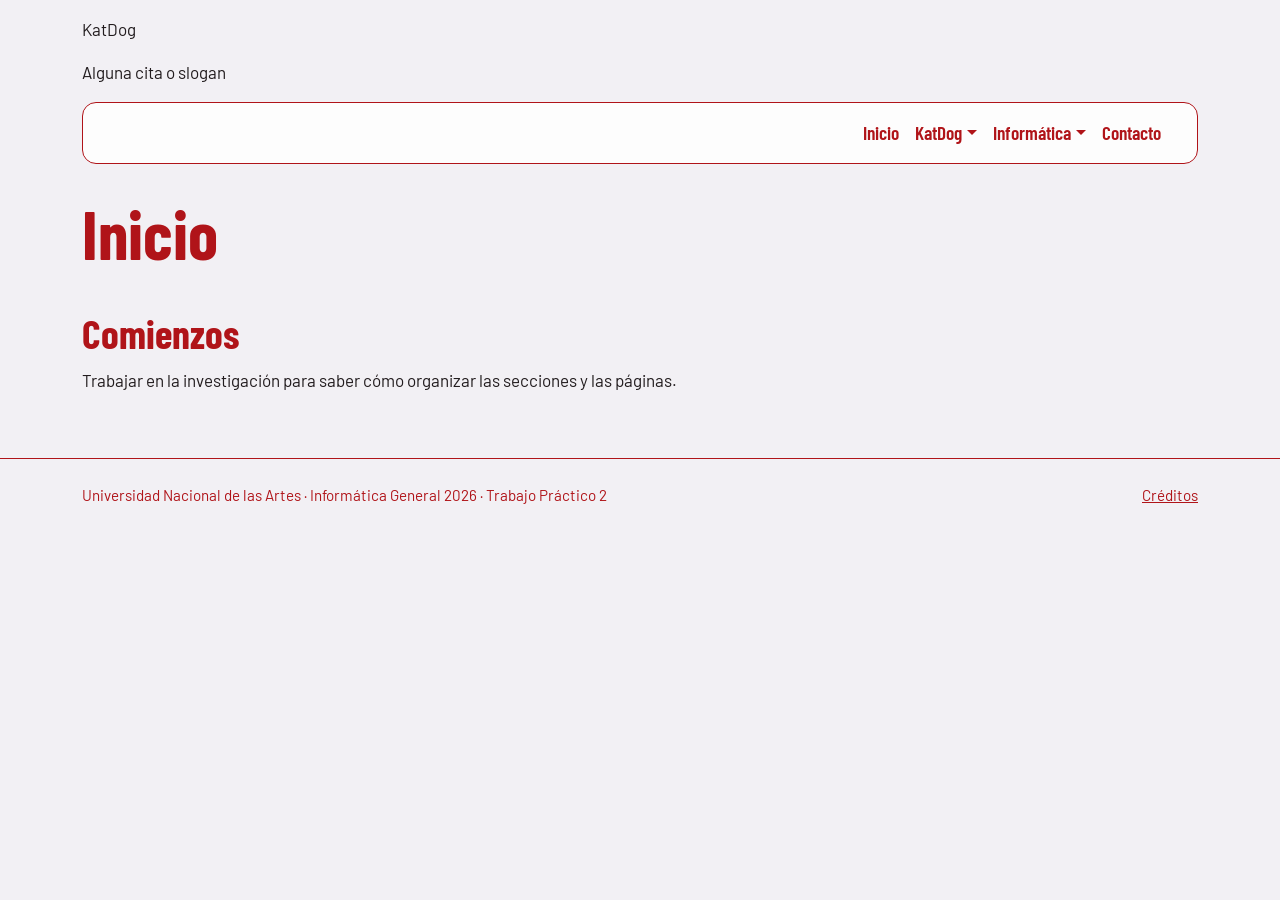
==== contacto.html @ b3a6157f "Estructura Se construyo la estructura completa del sitio, se genero una primera versión de las css a" ====
<!DOCTYPE html>
<html lang="es">
<head>
  <meta charset="UTF-8">
  <meta name="viewport" content="width=device-width, initial-scale=1.0">
  <title>Inicio | KatDog</title>

  <!-- Tipografía -->
  <link rel="preconnect" href="https://fonts.googleapis.com">
  <link rel="preconnect" href="https://fonts.gstatic.com" crossorigin>
  <link href="https://fonts.googleapis.com/css2?family=Barlow:wght@400;500&family=Barlow+Condensed:wght@600;700&display=swap" rel="stylesheet">

  <!-- Framework y CSS propio (siempre en este orden) -->
  <link href="https://cdn.jsdelivr.net/npm/bootstrap@5.3.3/dist/css/bootstrap.min.css" rel="stylesheet">
  <link rel="stylesheet" href="css/style.css">
</head>

<body>

  <header class="container">
    <p class="titulo-sitio">KatDog</p>
    <p class="lema">Alguna cita o slogan</p>

    <nav class="navbar navbar-expand-lg" aria-label="Principal">
      <div class="container-fluid">

        <a class="navbar-brand d-lg-none" href="index.html">KatDog</a>
        <button class="navbar-toggler" type="button"
                data-bs-toggle="collapse" data-bs-target="#menu"
                aria-controls="menu" aria-expanded="false" aria-label="Abrir menú">
          <span class="navbar-toggler-icon"></span>
        </button>

        <div class="collapse navbar-collapse" id="menu">
          <ul class="navbar-nav ms-auto">

            <li class="nav-item">
              <a class="nav-link" href="index.html">Inicio</a>
            </li>

            <!-- Menú KatDog -->
            <li class="nav-item dropdown">
              <a class="nav-link dropdown-toggle" href="#" id="menuKatdog" role="button"
                 data-bs-toggle="dropdown" aria-expanded="false">KatDog</a>
              <ul class="dropdown-menu" aria-labelledby="menuKatdog">
                <li><a class="dropdown-item" href="katdog.html">Quién es KatDog</a></li>
                <li><a class="dropdown-item" href="trayectoria.html">Trayectoria</a></li>
                <li><a class="dropdown-item" href="albumes.html">Álbumes</a></li>
                <li><a class="dropdown-item" href="en-vivo.html">En vivo</a></li>
                <li><a class="dropdown-item" href="galeria.html">Galería</a></li>
                <li><a class="dropdown-item" href="nosotros.html">Nosotros</a></li>
              </ul>
            </li>

            <!-- Menú Informática -->
            <li class="nav-item dropdown">
              <a class="nav-link dropdown-toggle" href="#" id="menuInformatica" role="button"
                 data-bs-toggle="dropdown" aria-expanded="false">Informática</a>
              <ul class="dropdown-menu" aria-labelledby="menuInformatica">
                <li><a class="dropdown-item" href="creditos.html#equipo">Nuestro equipo</a></li>
                <li><a class="dropdown-item" href="creditos.html#materia">La materia</a></li>
              </ul>
            </li>

            <li class="nav-item">
              <a class="nav-link" href="contacto.html">Contacto</a>
            </li>

          </ul>
        </div>
      </div>
    </nav>
  </header>

  <main class="container">
    <h1>Inicio</h1>
    <section>
      <h2>Comienzos</h2>
      <p>Trabajar en la investigación para saber cómo organizar las secciones y las páginas.</p>
    </section>
  </main>

  <footer>
    <div class="container contenedor-footer">
      <span>Universidad Nacional de las Artes · Informática General 2026 · Trabajo Práctico 2</span>
      <a href="creditos.html">Créditos</a>
    </div>
  </footer>

  <script src="https://cdn.jsdelivr.net/npm/bootstrap@5.3.3/dist/js/bootstrap.bundle.min.js"></script>
  <script src="js/main.js"></script>
</body>
</html>
---- css/style.css ----
/* ---------- 1. Variables ---------- */
:root {
  --rojo: #b01419;          /* acento principal (texto, bordes, botones) */
  --rojo-oscuro: #7a0d12;   /* hover y enlaces activos */
  --rojo-velo: #f7e3e4;     /* fondos suaves, hover de menús */
  --tinta: #221c1e;         /* texto de lectura */
  --humo: #5b545a;          /* texto secundario */
  --fondo: #f2f0f4;         /* fondo general */
  --papel: #ffffff;         /* tarjetas y menús desplegables */

  --fuente-titulo: "Barlow Condensed", "Arial Narrow", sans-serif;
  --fuente-texto: "Barlow", system-ui, sans-serif;

  --radio: 14px;            /* el mismo radio del menú del boceto */
}

/* ---------- 2. Base ---------- */
body {
  font-family: var(--fuente-texto);
  font-size: 1.0625rem;
  line-height: 1.6;
  color: var(--tinta);
  background-color: var(--fondo);
}

h1, h2, h3, h4 {
  font-family: var(--fuente-titulo);
  font-weight: 700;
  line-height: 1.1;
  color: var(--rojo);
}

h1 { font-size: clamp(2.5rem, 6vw, 4.25rem); margin-bottom: 1.25rem; }
h2 { font-size: clamp(1.75rem, 3.5vw, 2.5rem); margin-top: 2.5rem; margin-bottom: 0.75rem; }
h3 { font-size: 1.5rem; }

p, li { max-width: 70ch; }

a { color: var(--rojo); }
a:hover { color: var(--rojo-oscuro); }

/* Foco visible para quien navega con teclado */
a:focus-visible,
button:focus-visible,
.form-control:focus-visible,
.form-select:focus-visible {
  outline: 3px solid var(--rojo);
  outline-offset: 2px;
}

main { padding-block: 2rem 3rem; }

/* ---------- 3. Menú (header) ---------- */
header { padding: 1rem 0 0; }

.navbar {
  background-color: rgba(255, 255, 255, 0.85);
  border: 1.5px solid var(--rojo);
  border-radius: var(--radio);
  padding: 0.5rem 1rem;
}

.navbar-brand {
  font-family: var(--fuente-titulo);
  font-weight: 700;
  font-size: 1.6rem;
  color: var(--rojo);
}
.navbar-brand:hover { color: var(--rojo-oscuro); }

.navbar .nav-link {
  font-family: var(--fuente-titulo);
  font-weight: 600;
  font-size: 1.2rem;
  color: var(--rojo);
  padding: 0.4rem 0.9rem;
}
.navbar .nav-link:hover,
.navbar .nav-link.active,
.navbar .nav-link.show {
  color: var(--rojo-oscuro);
  text-decoration: underline;
  text-underline-offset: 5px;
}

/* Botón hamburguesa en rojo */
.navbar-toggler { border-color: var(--rojo); }
.navbar-toggler:focus { box-shadow: 0 0 0 3px rgba(176, 20, 25, 0.35); }
.navbar-toggler-icon {
  background-image: url("data:image/svg+xml,%3csvg xmlns='http://www.w3.org/2000/svg' viewBox='0 0 30 30'%3e%3cpath stroke='%23b01419' stroke-linecap='round' stroke-miterlimit='10' stroke-width='2' d='M4 7h22M4 15h22M4 23h22'/%3e%3c/svg%3e");
}

/* ---------- 4. Desplegables (KatDog e Informática) ---------- */
.dropdown-menu {
  background-color: var(--papel);
  border: 1.5px solid var(--rojo);
  border-radius: var(--radio);
  padding: 0.4rem;
  margin-top: 0.5rem;
}

.dropdown-item {
  font-family: var(--fuente-titulo);
  font-weight: 600;
  font-size: 1.15rem;
  color: var(--rojo);
  border-radius: 8px;
  padding: 0.45rem 0.9rem;
}
.dropdown-item:hover,
.dropdown-item:focus {
  background-color: var(--rojo-velo);
  color: var(--rojo-oscuro);
}
.dropdown-item.active,
.dropdown-item:active {
  background-color: var(--rojo);
  color: #fff;
}

/* En escritorio el menú se abre al pasar el mouse; en celular, al tocar */
@media (min-width: 992px) {
  .navbar .dropdown:hover > .dropdown-menu { display: block; }
}

/* En celular el desplegable no flota: se integra dentro del menú */
@media (max-width: 991.98px) {
  .navbar .dropdown-menu {
    border: 0;
    background: transparent;
    padding-left: 1rem;
  }
}

/* ---------- 5. Portada (hero) ---------- */
/* Foto del boceto, aclarada para que el texto rojo se lea bien.
   Guardala como img/hero/hero.jpg */
.hero {
  min-height: 70vh;
  display: flex;
  align-items: center;
  background-image:
    linear-gradient(rgba(242, 240, 244, 0.80), rgba(242, 240, 244, 0.92)),
    url("../img/hero/hero.jpg");
  background-size: cover;
  background-position: center;
  border-radius: var(--radio);
  margin-top: 1rem;
  padding: 2rem;
}

.hero p { font-size: 1.25rem; color: var(--tinta); }

/* ---------- 6. Botones ---------- */
.btn-katdog {
  background-color: var(--rojo);
  border: 2px solid var(--rojo);
  color: #fff;
  font-family: var(--fuente-titulo);
  font-weight: 600;
  font-size: 1.25rem;
  border-radius: var(--radio);
  padding: 0.4rem 1.4rem;
}
.btn-katdog:hover,
.btn-katdog:focus {
  background-color: var(--rojo-oscuro);
  border-color: var(--rojo-oscuro);
  color: #fff;
}

.btn-katdog-outline {
  background-color: transparent;
  border: 2px solid var(--rojo);
  color: var(--rojo);
  font-family: var(--fuente-titulo);
  font-weight: 600;
  font-size: 1.25rem;
  border-radius: var(--radio);
  padding: 0.4rem 1.4rem;
}
.btn-katdog-outline:hover,
.btn-katdog-outline.active {
  background-color: var(--rojo);
  color: #fff;
}

/* ---------- 7. Tarjetas (álbumes, eventos) ---------- */
.tarjeta {
  background-color: var(--papel);
  border: 1.5px solid var(--rojo);
  border-radius: var(--radio);
  overflow: hidden;
  height: 100%;
}
.tarjeta img { width: 100%; height: auto; display: block; }
.tarjeta-cuerpo { padding: 1rem 1.25rem 1.25rem; }
.tarjeta-cuerpo h3 { margin-bottom: 0.25rem; }
.tarjeta-meta { color: var(--humo); font-size: 0.95rem; }

/* ---------- 8. Galería ---------- */
.galeria-item img {
  width: 100%;
  aspect-ratio: 4 / 3;
  object-fit: cover;
  border-radius: var(--radio);
  border: 1.5px solid var(--rojo);
  cursor: zoom-in;
}

/* ---------- 9. Formulario de contacto ---------- */
.form-label {
  font-family: var(--fuente-titulo);
  font-weight: 600;
  font-size: 1.2rem;
  color: var(--rojo);
}

.form-control,
.form-select {
  border: 1.5px solid var(--humo);
  border-radius: 10px;
  background-color: var(--papel);
}
.form-control:focus,
.form-select:focus {
  border-color: var(--rojo);
  box-shadow: 0 0 0 3px rgba(176, 20, 25, 0.25);
}

/* Mensaje de error (lo muestra formulario.js) */
.mensaje-error {
  color: var(--rojo-oscuro);
  font-weight: 500;
  font-size: 0.95rem;
  margin-top: 0.25rem;
}

/* ---------- 10. Footer ---------- */
footer {
  border-top: 1.5px solid var(--rojo);
  padding: 1.5rem 0;
  font-size: 0.95rem;
  color: var(--rojo);
}
footer .contenedor-footer {
  display: flex;
  flex-wrap: wrap;
  justify-content: space-between;
  gap: 0.5rem;
}

/* ---------- 11. Respeta a quien reduce el movimiento ---------- */
@media (prefers-reduced-motion: reduce) {
  * { scroll-behavior: auto !important; transition: none !important; animation: none !important; }
}
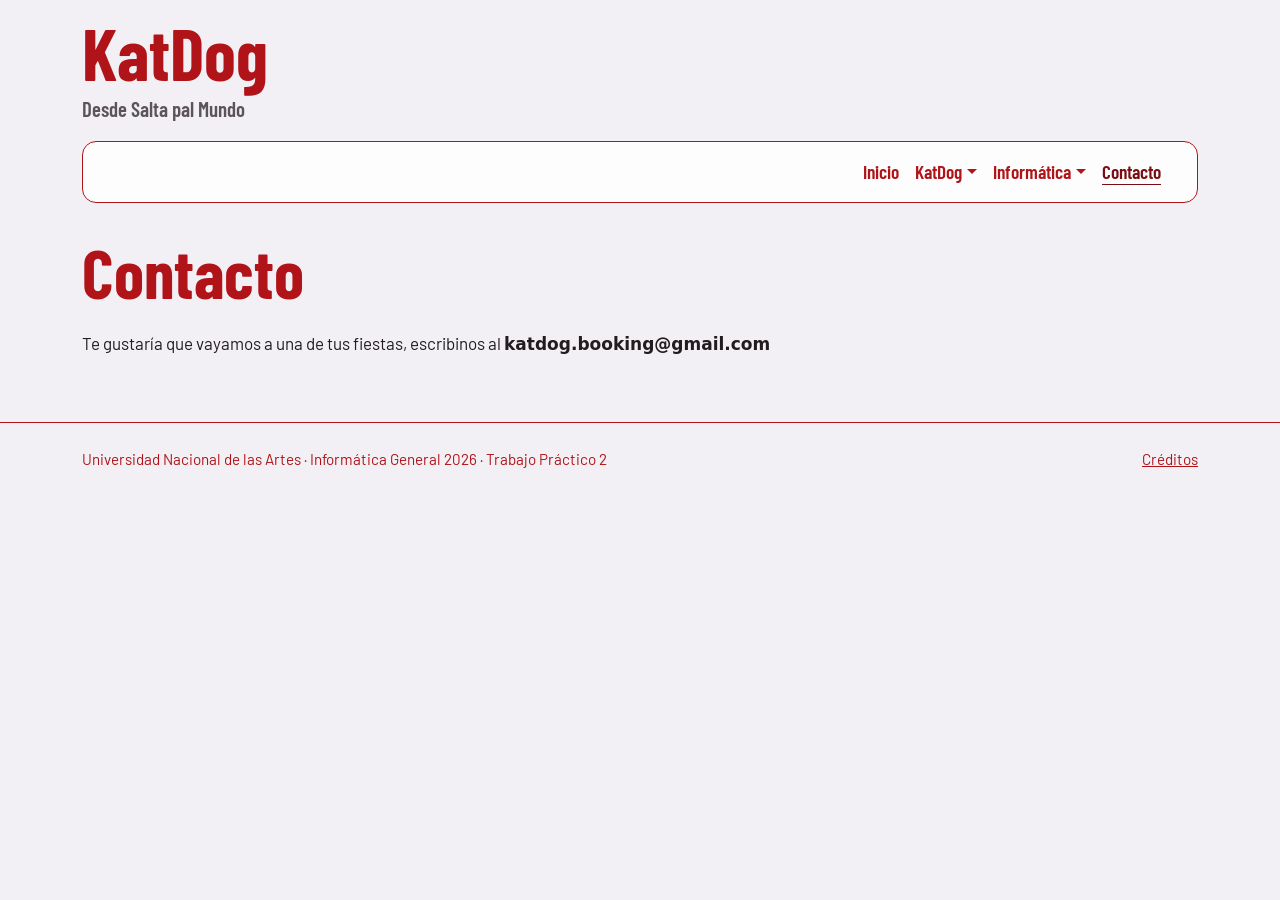
==== commit 8717a102: "cambios generales Modificación en la imagen para que aparezca sin fondo e intento de slogan" ====
--- a/contacto.html
+++ b/contacto.html
@@ -3,7 +3,7 @@
 <head>
   <meta charset="UTF-8">
   <meta name="viewport" content="width=device-width, initial-scale=1.0">
-  <title>Inicio | KatDog</title>
+  <title>Contacto</title>
 
   <!-- Tipografía -->
   <link rel="preconnect" href="https://fonts.googleapis.com">
@@ -19,7 +19,7 @@
 
   <header class="container">
     <p class="titulo-sitio">KatDog</p>
-    <p class="lema">Alguna cita o slogan</p>
+    <p class="lema">Desde Salta pal Mundo</p>
 
     <nav class="navbar navbar-expand-lg" aria-label="Principal">
       <div class="container-fluid">
@@ -73,10 +73,9 @@
   </header>
 
   <main class="container">
-    <h1>Inicio</h1>
     <section>
-      <h2>Comienzos</h2>
-      <p>Trabajar en la investigación para saber cómo organizar las secciones y las páginas.</p>
+      <h1>Contacto</h1>
+      <p>Te gustaría que vayamos a una de tus fiestas, escribinos al <strong>katdog.booking@gmail.com</strong></p>
     </section>
   </main>
 
--- a/css/style.css
+++ b/css/style.css
@@ -254,3 +254,126 @@
 @media (prefers-reduced-motion: reduce) {
   * { scroll-behavior: auto !important; transition: none !important; animation: none !important; }
 }
+
+/* ---------- Cabecera: nombre del sitio y lema ---------- */
+.titulo-sitio {
+  font-family: var(--fuente-titulo);
+  font-weight: 700;
+  font-size: clamp(2.5rem, 7vw, 4.5rem);
+  line-height: 1;
+  color: var(--rojo);
+  margin: 0;
+}
+.lema {
+  font-family: var(--fuente-titulo);
+  font-weight: 600;
+  font-size: 1.3rem;
+  color: var(--humo);
+  margin: 0.25rem 0 1rem;
+}
+
+/* =========================================================
+   PÁGINA DE INICIO: video de fondo + logo central
+   ========================================================= */
+.pagina-inicio { background-color: #000; }
+
+.hero-inicio {
+  position: relative;
+  isolation: isolate;          /* mantiene el video y la capa dentro del bloque */
+  min-height: 100vh;
+  min-height: 100svh;          /* en celular, descuenta la barra del navegador */
+  display: flex;
+  flex-direction: column;
+  color: #fff;
+  overflow: hidden;
+}
+
+.hero-video {
+  position: absolute;
+  inset: 0;
+  width: 100%;
+  height: 100%;
+  object-fit: cover;           /* llena la pantalla sin deformar */
+  z-index: -2;
+}
+
+/* Capa oscura: asegura que el menú y los textos se lean */
+.hero-capa {
+  position: absolute;
+  inset: 0;
+  background:
+    linear-gradient(to bottom, rgba(0,0,0,.65), rgba(0,0,0,.25) 40%, rgba(0,0,0,.65));
+  z-index: -1;
+}
+
+/* Menú en blanco sobre el video */
+.pagina-inicio .navbar {
+  background-color: rgba(0, 0, 0, 0.4);
+  border-color: rgba(255, 255, 255, 0.7);
+}
+.pagina-inicio .navbar-brand,
+.pagina-inicio .navbar .nav-link { color: #fff; }
+.pagina-inicio .navbar .nav-link:hover,
+.pagina-inicio .navbar .nav-link.active,
+.pagina-inicio .navbar .nav-link.show { color: #fff; }
+
+.pagina-inicio .navbar-toggler { border-color: #fff; }
+.pagina-inicio .navbar-toggler-icon {
+  background-image: url("data:image/svg+xml,%3csvg xmlns='http://www.w3.org/2000/svg' viewBox='0 0 30 30'%3e%3cpath stroke='%23ffffff' stroke-linecap='round' stroke-miterlimit='10' stroke-width='2' d='M4 7h22M4 15h22M4 23h22'/%3e%3c/svg%3e");
+}
+
+.pagina-inicio .dropdown-menu {
+  background-color: rgba(20, 0, 0, 0.92);
+  border-color: rgba(255, 255, 255, 0.7);
+}
+.pagina-inicio .dropdown-item { color: #fff; }
+.pagina-inicio .dropdown-item:hover,
+.pagina-inicio .dropdown-item:focus { background-color: var(--rojo); color: #fff; }
+
+.pagina-inicio a:focus-visible,
+.pagina-inicio button:focus-visible { outline-color: #fff; }
+
+/* Logo centrado */
+.hero-centro {
+  flex: 1;                     /* ocupa el espacio entre el menú y el pie */
+  display: flex;
+  flex-direction: column;
+  align-items: center;
+  justify-content: center;
+  text-align: center;
+  padding: 2rem 1rem;
+}
+
+.logo-central { margin: 0; }
+.logo-central img {
+  width: clamp(240px, 45vw, 520px);
+  height: auto;
+  filter: drop-shadow(0 6px 20px rgba(0, 0, 0, 0.6));
+}
+
+.pagina-inicio .lema { color: #fff; font-size: 1.5rem; margin-top: 1rem; }
+
+/* Pie dentro del video: mail a la izquierda, ciudad a la derecha */
+.hero-pie {
+  display: flex;
+  flex-wrap: wrap;
+  justify-content: space-between;
+  align-items: center;
+  gap: 0.75rem;
+  padding-block: 1.25rem;
+  font-size: 0.95rem;
+  color: #fff;
+  border-top: 0;
+}
+
+.btn-video {
+  background: transparent;
+  color: #fff;
+  border: 1.5px solid #fff;
+  border-radius: var(--radio);
+  padding: 0.25rem 0.9rem;
+  font-family: var(--fuente-titulo);
+  font-weight: 600;
+}
+.btn-video:hover { background-color: var(--rojo); border-color: var(--rojo); }
+
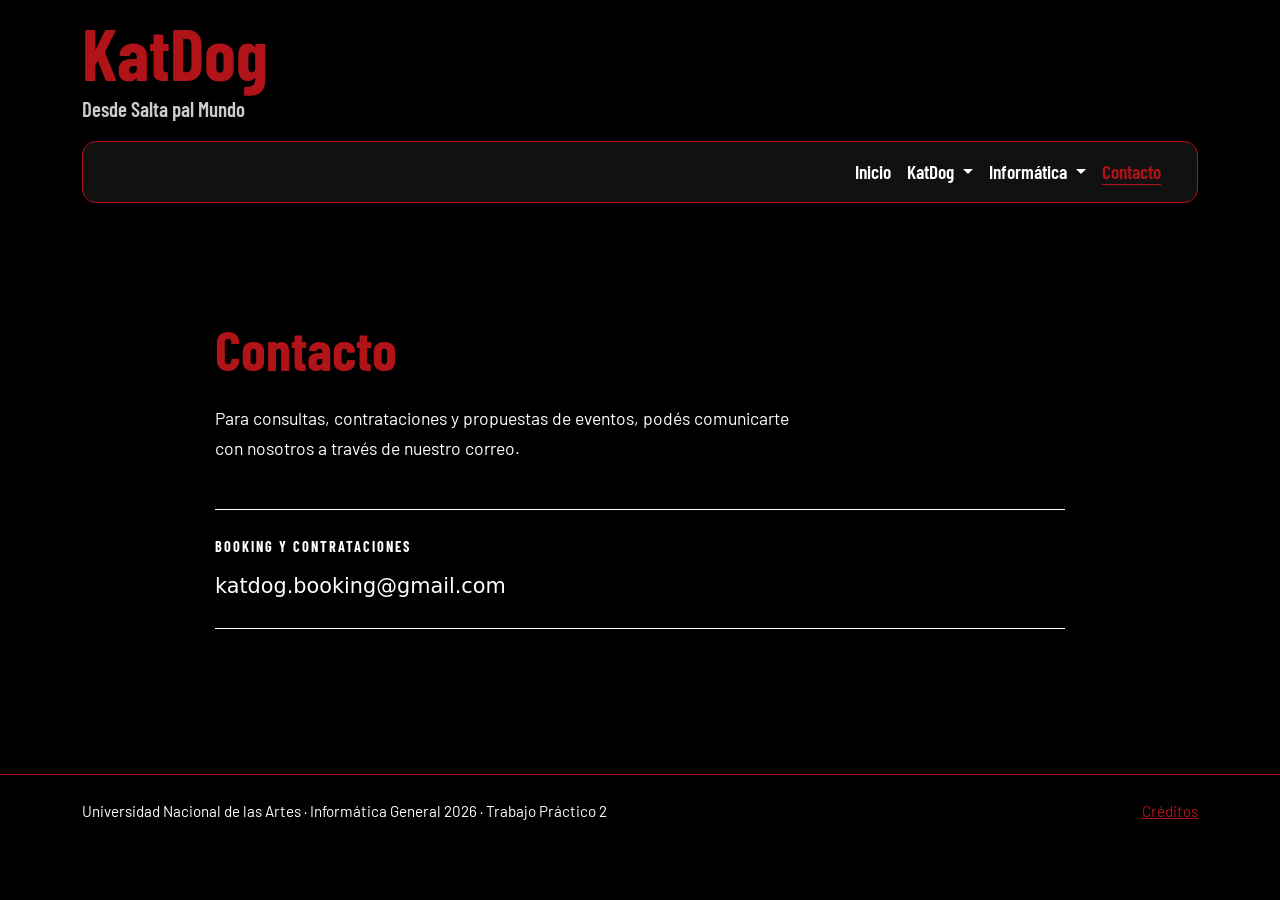
==== commit 21db193b: "Actualiza sitio KatDog" ====
--- a/contacto.html
+++ b/contacto.html
@@ -1,16 +1,17 @@
+
 <!DOCTYPE html>
 <html lang="es">
 <head>
   <meta charset="UTF-8">
   <meta name="viewport" content="width=device-width, initial-scale=1.0">
-  <title>Contacto</title>
+  <title>Contacto | KatDog</title>
 
   <!-- Tipografía -->
   <link rel="preconnect" href="https://fonts.googleapis.com">
   <link rel="preconnect" href="https://fonts.gstatic.com" crossorigin>
   <link href="https://fonts.googleapis.com/css2?family=Barlow:wght@400;500&family=Barlow+Condensed:wght@600;700&display=swap" rel="stylesheet">
 
-  <!-- Framework y CSS propio (siempre en este orden) -->
+  <!-- Bootstrap y CSS propio -->
   <link href="https://cdn.jsdelivr.net/npm/bootstrap@5.3.3/dist/css/bootstrap.min.css" rel="stylesheet">
   <link rel="stylesheet" href="css/style.css">
 </head>
@@ -25,6 +26,7 @@
       <div class="container-fluid">
 
         <a class="navbar-brand d-lg-none" href="index.html">KatDog</a>
+
         <button class="navbar-toggler" type="button"
                 data-bs-toggle="collapse" data-bs-target="#menu"
                 aria-controls="menu" aria-expanded="false" aria-label="Abrir menú">
@@ -40,12 +42,15 @@
 
             <!-- Menú KatDog -->
             <li class="nav-item dropdown">
-              <a class="nav-link dropdown-toggle" href="#" id="menuKatdog" role="button"
-                 data-bs-toggle="dropdown" aria-expanded="false">KatDog</a>
+              <a class="nav-link dropdown-toggle" href="#" id="menuKatdog"
+                 role="button" data-bs-toggle="dropdown" aria-expanded="false">
+                KatDog
+              </a>
+
               <ul class="dropdown-menu" aria-labelledby="menuKatdog">
                 <li><a class="dropdown-item" href="katdog.html">Quién es KatDog</a></li>
                 <li><a class="dropdown-item" href="trayectoria.html">Trayectoria</a></li>
-                <li><a class="dropdown-item" href="albumes.html">Álbumes</a></li>
+                <li><a class="dropdown-item" href="musica.html">Música</a></li>
                 <li><a class="dropdown-item" href="en-vivo.html">En vivo</a></li>
                 <li><a class="dropdown-item" href="galeria.html">Galería</a></li>
                 <li><a class="dropdown-item" href="nosotros.html">Nosotros</a></li>
@@ -54,8 +59,11 @@
 
             <!-- Menú Informática -->
             <li class="nav-item dropdown">
-              <a class="nav-link dropdown-toggle" href="#" id="menuInformatica" role="button"
-                 data-bs-toggle="dropdown" aria-expanded="false">Informática</a>
+              <a class="nav-link dropdown-toggle" href="#" id="menuInformatica"
+                 role="button" data-bs-toggle="dropdown" aria-expanded="false">
+                Informática
+              </a>
+
               <ul class="dropdown-menu" aria-labelledby="menuInformatica">
                 <li><a class="dropdown-item" href="creditos.html#equipo">Nuestro equipo</a></li>
                 <li><a class="dropdown-item" href="creditos.html#materia">La materia</a></li>
@@ -63,7 +71,7 @@
             </li>
 
             <li class="nav-item">
-              <a class="nav-link" href="contacto.html">Contacto</a>
+              <a class="nav-link active" href="contacto.html" aria-current="page">Contacto</a>
             </li>
 
           </ul>
@@ -72,11 +80,27 @@
     </nav>
   </header>
 
-  <main class="container">
-    <section>
+  <main class="container contacto">
+
+    <section class="contacto-seccion">
+
       <h1>Contacto</h1>
-      <p>Te gustaría que vayamos a una de tus fiestas, escribinos al <strong>katdog.booking@gmail.com</strong></p>
+
+      <p>
+        Para consultas, contrataciones y propuestas de eventos,
+        podés comunicarte con nosotros a través de nuestro correo.
+      </p>
+
+      <div class="contacto-datos">
+        <span>BOOKING Y CONTRATACIONES</span>
+
+        <a href="mailto:katdog.booking@gmail.com">
+          katdog.booking@gmail.com
+        </a>
+      </div>
+
     </section>
+
   </main>
 
   <footer>
@@ -88,5 +112,6 @@
 
   <script src="https://cdn.jsdelivr.net/npm/bootstrap@5.3.3/dist/js/bootstrap.bundle.min.js"></script>
   <script src="js/main.js"></script>
+
 </body>
-</html>+</html>
--- a/css/style.css
+++ b/css/style.css
@@ -1,20 +1,20 @@
-/* ---------- 1. Variables ---------- */
 :root {
-  --rojo: #b01419;          /* acento principal (texto, bordes, botones) */
-  --rojo-oscuro: #7a0d12;   /* hover y enlaces activos */
-  --rojo-velo: #f7e3e4;     /* fondos suaves, hover de menús */
-  --tinta: #221c1e;         /* texto de lectura */
-  --humo: #5b545a;          /* texto secundario */
-  --fondo: #f2f0f4;         /* fondo general */
-  --papel: #ffffff;         /* tarjetas y menús desplegables */
+  --rojo: #b01419;
+  --rojo-oscuro: #7a0d12;
+  --rojo-velo: #f7e3e4;
+  --tinta: #ffffff;
+  --humo: #cccccc;
+  --fondo: #000000;
+  --papel: #111111;
 
   --fuente-titulo: "Barlow Condensed", "Arial Narrow", sans-serif;
   --fuente-texto: "Barlow", system-ui, sans-serif;
 
-  --radio: 14px;            /* el mismo radio del menú del boceto */
-}
-
-/* ---------- 2. Base ---------- */
+  --radio: 14px;
+}
+
+/* ---------- BASE ---------- */
+
 body {
   font-family: var(--fuente-texto);
   font-size: 1.0625rem;
@@ -30,16 +30,33 @@
   color: var(--rojo);
 }
 
-h1 { font-size: clamp(2.5rem, 6vw, 4.25rem); margin-bottom: 1.25rem; }
-h2 { font-size: clamp(1.75rem, 3.5vw, 2.5rem); margin-top: 2.5rem; margin-bottom: 0.75rem; }
-h3 { font-size: 1.5rem; }
-
-p, li { max-width: 70ch; }
-
-a { color: var(--rojo); }
-a:hover { color: var(--rojo-oscuro); }
-
-/* Foco visible para quien navega con teclado */
+h1 {
+  font-size: clamp(2.5rem, 6vw, 4.25rem);
+  margin-bottom: 1.25rem;
+}
+
+h2 {
+  font-size: clamp(1.75rem, 3.5vw, 2.5rem);
+  margin-top: 2.5rem;
+  margin-bottom: 0.75rem;
+}
+
+h3 {
+  font-size: 1.5rem;
+}
+
+p, li {
+  max-width: 70ch;
+}
+
+a {
+  color: var(--rojo);
+}
+
+a:hover {
+  color: var(--rojo-oscuro);
+}
+
 a:focus-visible,
 button:focus-visible,
 .form-control:focus-visible,
@@ -48,13 +65,37 @@
   outline-offset: 2px;
 }
 
-main { padding-block: 2rem 3rem; }
-
-/* ---------- 3. Menú (header) ---------- */
-header { padding: 1rem 0 0; }
+main {
+  padding-block: 2rem 3rem;
+}
+
+/* ---------- CABECERA ---------- */
+
+header {
+  padding: 1rem 0 0;
+}
+
+.titulo-sitio {
+  font-family: var(--fuente-titulo);
+  font-weight: 700;
+  font-size: clamp(2.5rem, 7vw, 4.5rem);
+  line-height: 1;
+  color: var(--rojo);
+  margin: 0;
+}
+
+.lema {
+  font-family: var(--fuente-titulo);
+  font-weight: 600;
+  font-size: 1.3rem;
+  color: var(--humo);
+  margin: 0.25rem 0 1rem;
+}
+
+/* ---------- MENÚ ---------- */
 
 .navbar {
-  background-color: rgba(255, 255, 255, 0.85);
+  background-color: #111;
   border: 1.5px solid var(--rojo);
   border-radius: var(--radio);
   padding: 0.5rem 1rem;
@@ -66,33 +107,43 @@
   font-size: 1.6rem;
   color: var(--rojo);
 }
-.navbar-brand:hover { color: var(--rojo-oscuro); }
+
+.navbar-brand:hover {
+  color: #fff;
+}
 
 .navbar .nav-link {
   font-family: var(--fuente-titulo);
   font-weight: 600;
   font-size: 1.2rem;
-  color: var(--rojo);
+  color: #fff;
   padding: 0.4rem 0.9rem;
 }
+
 .navbar .nav-link:hover,
 .navbar .nav-link.active,
 .navbar .nav-link.show {
-  color: var(--rojo-oscuro);
+  color: var(--rojo);
   text-decoration: underline;
   text-underline-offset: 5px;
 }
 
-/* Botón hamburguesa en rojo */
-.navbar-toggler { border-color: var(--rojo); }
-.navbar-toggler:focus { box-shadow: 0 0 0 3px rgba(176, 20, 25, 0.35); }
+.navbar-toggler {
+  border-color: var(--rojo);
+}
+
+.navbar-toggler:focus {
+  box-shadow: 0 0 0 3px rgba(176, 20, 25, 0.35);
+}
+
 .navbar-toggler-icon {
   background-image: url("data:image/svg+xml,%3csvg xmlns='http://www.w3.org/2000/svg' viewBox='0 0 30 30'%3e%3cpath stroke='%23b01419' stroke-linecap='round' stroke-miterlimit='10' stroke-width='2' d='M4 7h22M4 15h22M4 23h22'/%3e%3c/svg%3e");
 }
 
-/* ---------- 4. Desplegables (KatDog e Informática) ---------- */
+/* ---------- DESPLEGABLES ---------- */
+
 .dropdown-menu {
-  background-color: var(--papel);
+  background-color: #111;
   border: 1.5px solid var(--rojo);
   border-radius: var(--radio);
   padding: 0.4rem;
@@ -103,27 +154,29 @@
   font-family: var(--fuente-titulo);
   font-weight: 600;
   font-size: 1.15rem;
-  color: var(--rojo);
+  color: #fff;
   border-radius: 8px;
   padding: 0.45rem 0.9rem;
 }
+
 .dropdown-item:hover,
 .dropdown-item:focus {
-  background-color: var(--rojo-velo);
-  color: var(--rojo-oscuro);
-}
+  background-color: var(--rojo);
+  color: #fff;
+}
+
 .dropdown-item.active,
 .dropdown-item:active {
   background-color: var(--rojo);
   color: #fff;
 }
 
-/* En escritorio el menú se abre al pasar el mouse; en celular, al tocar */
 @media (min-width: 992px) {
-  .navbar .dropdown:hover > .dropdown-menu { display: block; }
-}
-
-/* En celular el desplegable no flota: se integra dentro del menú */
+  .navbar .dropdown:hover > .dropdown-menu {
+    display: block;
+  }
+}
+
 @media (max-width: 991.98px) {
   .navbar .dropdown-menu {
     border: 0;
@@ -132,15 +185,14 @@
   }
 }
 
-/* ---------- 5. Portada (hero) ---------- */
-/* Foto del boceto, aclarada para que el texto rojo se lea bien.
-   Guardala como img/hero/hero.jpg */
+/* ---------- PORTADA GENERAL ---------- */
+
 .hero {
   min-height: 70vh;
   display: flex;
   align-items: center;
   background-image:
-    linear-gradient(rgba(242, 240, 244, 0.80), rgba(242, 240, 244, 0.92)),
+    linear-gradient(rgba(0, 0, 0, 0.80), rgba(0, 0, 0, 0.92)),
     url("../img/hero/hero.jpg");
   background-size: cover;
   background-position: center;
@@ -149,9 +201,13 @@
   padding: 2rem;
 }
 
-.hero p { font-size: 1.25rem; color: var(--tinta); }
-
-/* ---------- 6. Botones ---------- */
+.hero p {
+  font-size: 1.25rem;
+  color: #fff;
+}
+
+/* ---------- BOTONES ---------- */
+
 .btn-katdog {
   background-color: var(--rojo);
   border: 2px solid var(--rojo);
@@ -162,6 +218,7 @@
   border-radius: var(--radio);
   padding: 0.4rem 1.4rem;
 }
+
 .btn-katdog:hover,
 .btn-katdog:focus {
   background-color: var(--rojo-oscuro);
@@ -179,26 +236,44 @@
   border-radius: var(--radio);
   padding: 0.4rem 1.4rem;
 }
+
 .btn-katdog-outline:hover,
 .btn-katdog-outline.active {
   background-color: var(--rojo);
   color: #fff;
 }
 
-/* ---------- 7. Tarjetas (álbumes, eventos) ---------- */
+/* ---------- TARJETAS ---------- */
+
 .tarjeta {
-  background-color: var(--papel);
+  background-color: #111;
   border: 1.5px solid var(--rojo);
   border-radius: var(--radio);
   overflow: hidden;
   height: 100%;
 }
-.tarjeta img { width: 100%; height: auto; display: block; }
-.tarjeta-cuerpo { padding: 1rem 1.25rem 1.25rem; }
-.tarjeta-cuerpo h3 { margin-bottom: 0.25rem; }
-.tarjeta-meta { color: var(--humo); font-size: 0.95rem; }
-
-/* ---------- 8. Galería ---------- */
+
+.tarjeta img {
+  width: 100%;
+  height: auto;
+  display: block;
+}
+
+.tarjeta-cuerpo {
+  padding: 1rem 1.25rem 1.25rem;
+}
+
+.tarjeta-cuerpo h3 {
+  margin-bottom: 0.25rem;
+}
+
+.tarjeta-meta {
+  color: #ccc;
+  font-size: 0.95rem;
+}
+
+/* ---------- GALERÍA ---------- */
+
 .galeria-item img {
   width: 100%;
   aspect-ratio: 4 / 3;
@@ -208,7 +283,8 @@
   cursor: zoom-in;
 }
 
-/* ---------- 9. Formulario de contacto ---------- */
+/* ---------- FORMULARIO ---------- */
+
 .form-label {
   font-family: var(--fuente-titulo);
   font-weight: 600;
@@ -220,29 +296,32 @@
 .form-select {
   border: 1.5px solid var(--humo);
   border-radius: 10px;
-  background-color: var(--papel);
-}
+  background-color: #111;
+  color: #fff;
+}
+
 .form-control:focus,
 .form-select:focus {
   border-color: var(--rojo);
   box-shadow: 0 0 0 3px rgba(176, 20, 25, 0.25);
 }
 
-/* Mensaje de error (lo muestra formulario.js) */
 .mensaje-error {
-  color: var(--rojo-oscuro);
+  color: #ff5555;
   font-weight: 500;
   font-size: 0.95rem;
   margin-top: 0.25rem;
 }
 
-/* ---------- 10. Footer ---------- */
+/* ---------- FOOTER ---------- */
+
 footer {
   border-top: 1.5px solid var(--rojo);
   padding: 1.5rem 0;
   font-size: 0.95rem;
-  color: var(--rojo);
-}
+  color: #fff;
+}
+
 footer .contenedor-footer {
   display: flex;
   flex-wrap: wrap;
@@ -250,38 +329,17 @@
   gap: 0.5rem;
 }
 
-/* ---------- 11. Respeta a quien reduce el movimiento ---------- */
-@media (prefers-reduced-motion: reduce) {
-  * { scroll-behavior: auto !important; transition: none !important; animation: none !important; }
-}
-
-/* ---------- Cabecera: nombre del sitio y lema ---------- */
-.titulo-sitio {
-  font-family: var(--fuente-titulo);
-  font-weight: 700;
-  font-size: clamp(2.5rem, 7vw, 4.5rem);
-  line-height: 1;
-  color: var(--rojo);
-  margin: 0;
-}
-.lema {
-  font-family: var(--fuente-titulo);
-  font-weight: 600;
-  font-size: 1.3rem;
-  color: var(--humo);
-  margin: 0.25rem 0 1rem;
-}
-
-/* =========================================================
-   PÁGINA DE INICIO: video de fondo + logo central
-   ========================================================= */
-.pagina-inicio { background-color: #000; }
+/* ---------- PÁGINA DE INICIO: VIDEO ---------- */
+
+.pagina-inicio {
+  background-color: #000;
+}
 
 .hero-inicio {
   position: relative;
-  isolation: isolate;          /* mantiene el video y la capa dentro del bloque */
+  isolation: isolate;
   min-height: 100vh;
-  min-height: 100svh;          /* en celular, descuenta la barra del navegador */
+  min-height: 100svh;
   display: flex;
   flex-direction: column;
   color: #fff;
@@ -293,11 +351,10 @@
   inset: 0;
   width: 100%;
   height: 100%;
-  object-fit: cover;           /* llena la pantalla sin deformar */
+  object-fit: cover;
   z-index: -2;
 }
 
-/* Capa oscura: asegura que el menú y los textos se lean */
 .hero-capa {
   position: absolute;
   inset: 0;
@@ -306,18 +363,26 @@
   z-index: -1;
 }
 
-/* Menú en blanco sobre el video */
 .pagina-inicio .navbar {
   background-color: rgba(0, 0, 0, 0.4);
   border-color: rgba(255, 255, 255, 0.7);
 }
+
 .pagina-inicio .navbar-brand,
-.pagina-inicio .navbar .nav-link { color: #fff; }
+.pagina-inicio .navbar .nav-link {
+  color: #fff;
+}
+
 .pagina-inicio .navbar .nav-link:hover,
 .pagina-inicio .navbar .nav-link.active,
-.pagina-inicio .navbar .nav-link.show { color: #fff; }
-
-.pagina-inicio .navbar-toggler { border-color: #fff; }
+.pagina-inicio .navbar .nav-link.show {
+  color: #fff;
+}
+
+.pagina-inicio .navbar-toggler {
+  border-color: #fff;
+}
+
 .pagina-inicio .navbar-toggler-icon {
   background-image: url("data:image/svg+xml,%3csvg xmlns='http://www.w3.org/2000/svg' viewBox='0 0 30 30'%3e%3cpath stroke='%23ffffff' stroke-linecap='round' stroke-miterlimit='10' stroke-width='2' d='M4 7h22M4 15h22M4 23h22'/%3e%3c/svg%3e");
 }
@@ -326,34 +391,65 @@
   background-color: rgba(20, 0, 0, 0.92);
   border-color: rgba(255, 255, 255, 0.7);
 }
-.pagina-inicio .dropdown-item { color: #fff; }
+
+.pagina-inicio .dropdown-item {
+  color: #fff;
+}
+
 .pagina-inicio .dropdown-item:hover,
-.pagina-inicio .dropdown-item:focus { background-color: var(--rojo); color: #fff; }
+.pagina-inicio .dropdown-item:focus {
+  background-color: var(--rojo);
+  color: #fff;
+}
 
 .pagina-inicio a:focus-visible,
-.pagina-inicio button:focus-visible { outline-color: #fff; }
-
-/* Logo centrado */
+.pagina-inicio button:focus-visible {
+  outline-color: #fff;
+}
+
+/* ---------- IMÁGENES SUPERPUESTAS ---------- */
+
 .hero-centro {
-  flex: 1;                     /* ocupa el espacio entre el menú y el pie */
+  flex: 1;
   display: flex;
-  flex-direction: column;
-  align-items: center;
+  align-items: flex-end;
   justify-content: center;
   text-align: center;
-  padding: 2rem 1rem;
-}
-
-.logo-central { margin: 0; }
-.logo-central img {
-  width: clamp(240px, 45vw, 520px);
+  padding: 1rem 1rem 2rem;
+}
+
+.imagenes-superpuestas {
+  position: relative;
+  display: flex;
+  justify-content: center;
+  align-items: flex-end;
+  width: 100%;
+}
+
+.imagen-katdoog {
+  position: relative;
+  right: 25px;
+  width: 140px;
+  max-width: 10vw;
   height: auto;
-  filter: drop-shadow(0 6px 20px rgba(0, 0, 0, 0.6));
-}
-
-.pagina-inicio .lema { color: #fff; font-size: 1.5rem; margin-top: 1rem; }
-
-/* Pie dentro del video: mail a la izquierda, ciudad a la derecha */
+  display: block;
+  z-index: 2;
+  filter: drop-shadow(0 4px 8px rgba(0, 0, 0, 0.4));
+}
+
+.imagen-nombre {
+  position: absolute;
+  width: 550px;
+  max-width: none;
+  height: auto;
+  bottom: 40%;
+  left: 50%;
+  transform: translateX(-50%);
+  z-index: 1;
+}
+
+/* ---------- PIE DENTRO DEL VIDEO ---------- */
+
 .hero-pie {
   display: flex;
   flex-wrap: wrap;
@@ -366,6 +462,10 @@
   border-top: 0;
 }
 
+.hero-pie a {
+  color: #fff;
+}
+
 .btn-video {
   background: transparent;
   color: #fff;
@@ -375,5 +475,844 @@
   font-family: var(--fuente-titulo);
   font-weight: 600;
 }
-.btn-video:hover { background-color: var(--rojo); border-color: var(--rojo); }
-
+
+.btn-video:hover {
+  background-color: var(--rojo);
+  border-color: var(--rojo);
+}
+
+/* ---------- BOX DE KATDOG ---------- */
+
+.box-nosotros {
+  display: flex;
+  align-items: stretch;
+  gap: 2rem;
+  background-color: #111;
+  border: 2px solid var(--rojo);
+  border-radius: var(--radio);
+  padding: 1.5rem;
+  margin-top: 1.5rem;
+  overflow: hidden;
+}
+
+.imagen-nosotros {
+  width: 35%;
+  flex-shrink: 0;
+  object-fit: cover;
+  object-position: center;
+  border-radius: 10px;
+}
+
+.texto-nosotros {
+  flex: 1;
+  min-width: 0;
+}
+
+.texto-nosotros h2 {
+  margin-top: 0;
+  margin-bottom: 1rem;
+}
+
+.texto-nosotros p {
+  color: #fff;
+  max-width: none;
+  margin-bottom: 1.2rem;
+}
+
+/* ---------- CELULARES ---------- */
+
+@media (max-width: 767px) {
+
+  .box-nosotros {
+    flex-direction: column;
+  }
+
+  .imagen-nosotros {
+    width: 100%;
+    height: 280px;
+  }
+
+}
+
+/* ---------- MOVIMIENTO REDUCIDO ---------- */
+
+@media (prefers-reduced-motion: reduce) {
+  * {
+    scroll-behavior: auto !important;
+    transition: none !important;
+    animation: none !important;
+  }
+}
+
+
+/* ---------- TRAYECTORIA ---------- */
+
+
+/* ---------- TRAYECTORIA ---------- */
+/* ALINEACIÓN DE LOS TEXTOS */
+
+.encabezado-trayectoria h1,
+.trayectoria section:not(.encabezado-trayectoria) h2,
+.trayectoria section:not(.encabezado-trayectoria) p {
+  width: 80%;
+  margin-left: auto;
+  margin-right: auto;
+}
+
+.trayectoria {
+  padding-top: 3rem;
+  padding-bottom: 4rem;
+}
+
+/* ENCABEZADO */
+
+.encabezado-trayectoria img {
+  width: 80%;
+  height: 300px;
+  object-fit: cover;
+  object-position: center 70%;
+  display: block;
+  margin: 0 auto;
+  border-radius: var(--radio);
+  border: 1.5px solid var(--rojo);
+}
+
+.encabezado-trayectoria h1 {
+  color: #fff;
+  margin-bottom: 1.5rem;
+  font-size: 2.5rem;
+  font-family: var(--fuente-titulo);
+  letter-spacing: 2px;
+}
+
+/* SECCIONES */
+
+.trayectoria section:not(.encabezado-trayectoria) {
+  padding: 2rem 0;
+  border-bottom: 1px solid #444;
+}
+
+.trayectoria h2 {
+  margin-top: 0;
+  margin-bottom: 1.2rem;
+  font-family: var(--fuente-titulo);
+  color: #fff;
+  font-size: 1.6rem;
+}
+
+/* DETALLE ROJO EN LOS TÍTULOS */
+
+.trayectoria h2::after {
+  content: "";
+  display: block;
+  width: 45px;
+  height: 3px;
+  background-color: var(--rojo);
+  margin-top: 0.8rem;
+}
+
+/* PÁRRAFOS */
+
+.trayectoria section p {
+  color: var(--humo);
+  max-width: 700px;
+  line-height: 1.9;
+  font-size: 1rem;
+}
+
+/* ESTADÍSTICAS */
+
+.estadisticas {
+  width: 40%;
+  margin: 2rem auto;
+  display: flex;
+  flex-wrap: wrap;
+  gap: 4rem;
+}
+
+.estadisticas > div {
+  border-left: 2px solid var(--rojo);
+  padding-left: 1.2rem;
+}
+
+.estadisticas span {
+  display: block;
+  font-family: var(--fuente-titulo);
+  font-size: 3.5rem;
+  font-weight: 700;
+  color: #fff;
+  line-height: 1;
+}
+
+.estadisticas p {
+  color: var(--rojo) !important;
+  font-family: var(--fuente-titulo);
+  font-size: 0.8rem;
+  font-weight: 600;
+  letter-spacing: 1.5px;
+  margin-top: 0.75rem;
+}
+
+/* ADAPTACIÓN A CELULARES */
+
+@media (max-width: 600px) {
+
+  .encabezado-trayectoria img {
+    width: 100%;
+    height: 250px;
+    object-fit: cover;
+    object-position: center 70%;
+  }
+
+  .encabezado-trayectoria h1 {
+    font-size: 2rem;
+  }
+
+  .estadisticas {
+    gap: 2rem;
+  }
+
+  .estadisticas span {
+    font-size: 3rem;
+  }
+
+  .trayectoria h2 {
+    font-size: 1.5rem;
+  }
+
+  .trayectoria section p {
+    font-size: 1rem;
+  }
+
+}
+
+/* =========================
+   PÁGINA MÚSICA
+========================= */
+
+.pagina-musica {
+  padding-top: 65px;
+  padding-bottom: 80px;
+}
+
+/* Introducción */
+
+.introduccion-musica {
+  max-width: 750px;
+  margin-bottom: 65px;
+}
+
+.etiqueta-musica {
+  font-family: 'Barlow Condensed', sans-serif;
+  font-size: 15px;
+  letter-spacing: 3px;
+  color: #d71920;
+  margin-bottom: 12px;
+}
+
+.introduccion-musica h1 {
+  font-family: 'Barlow Condensed', sans-serif;
+  font-size: clamp(55px, 9vw, 100px);
+  font-weight: 700;
+  text-transform: uppercase;
+  margin-bottom: 15px;
+}
+
+.introduccion-musica > p:last-child {
+  font-size: 18px;
+  max-width: 550px;
+  line-height: 1.6;
+}
+
+/* Bloques musicales */
+
+.bloque-musical {
+  margin-bottom: 75px;
+}
+
+.encabezado-bloque {
+  display: flex;
+  align-items: center;
+  gap: 20px;
+  margin-bottom: 25px;
+}
+
+.numero-musica {
+  font-family: 'Barlow Condensed', sans-serif;
+  font-size: 48px;
+  font-weight: 700;
+  color: #d71920;
+}
+
+.encabezado-bloque h2 {
+  font-family: 'Barlow Condensed', sans-serif;
+  font-size: 35px;
+  font-weight: 700;
+  text-transform: uppercase;
+  margin: 0;
+}
+
+.encabezado-bloque p {
+  font-size: 12px;
+  letter-spacing: 2px;
+  margin: 3px 0 0;
+}
+
+/* Video de YouTube */
+
+.video-musica {
+  position: relative;
+  width: 100%;
+  aspect-ratio: 16 / 9;
+  overflow: hidden;
+  background-color: #111;
+}
+
+.video-musica iframe {
+  width: 100%;
+  height: 100%;
+  border: 0;
+}
+
+/* Reproductor SoundCloud */
+
+.soundcloud-musica {
+  width: 100%;
+  overflow: hidden;
+  background-color: #111;
+}
+
+.soundcloud-musica iframe {
+  display: block;
+  width: 100%;
+  border: 0;
+}
+
+/* Descripciones */
+
+.descripcion-musica {
+  font-size: 14px;
+  margin-top: 15px;
+  opacity: 0.75;
+}
+
+/* Adaptación a celulares */
+
+@media (max-width: 576px) {
+
+  .pagina-musica {
+    padding-top: 40px;
+    padding-bottom: 45px;
+  }
+
+  .introduccion-musica {
+    margin-bottom: 45px;
+  }
+
+  .encabezado-bloque h2 {
+    font-size: 29px;
+  }
+
+  .numero-musica {
+    font-size: 40px;
+  }
+
+  .bloque-musical {
+    margin-bottom: 55px;
+  }
+
+}
+
+/* =====================================
+   PÁGINA EN VIVO
+===================================== */
+
+/* Contenedor de los cuatro sets */
+
+.seccion-sets {
+  margin-top: 5rem;
+  margin-bottom: 4rem;
+}
+
+.titulo-sets-en-vivo {
+  margin-bottom: 2rem;
+}
+
+.titulo-sets-en-vivo h2 {
+  margin-top: 0.5rem;
+}
+
+/* Recuadros de cada set */
+
+.tarjeta-set {
+  height: 100%;
+  padding: 1.25rem;
+  display: flex;
+  flex-direction: column;
+  background-color: #111;
+  border: 1.5px solid var(--rojo);
+  border-radius: var(--radio);
+  overflow: hidden;
+}
+
+/* Títulos SET 01, SET 02, etc. */
+
+.tarjeta-set h3 {
+  margin: 0 0 1rem;
+  font-family: var(--fuente-titulo);
+  font-size: 1.6rem;
+  color: var(--rojo);
+}
+
+.tarjeta-set h3 span {
+  color: #fff;
+}
+
+/* Medidas iguales para los cuatro videos */
+
+.tarjeta-set .video-en-vivo {
+  width: 100%;
+  aspect-ratio: 16 / 9;
+  overflow: hidden;
+  background-color: #000;
+}
+
+.tarjeta-set .video-en-vivo video {
+  display: block;
+  width: 100%;
+  height: 100%;
+  object-fit: contain;
+}
+
+/* Adaptación a celulares */
+
+@media (max-width: 767px) {
+
+  .seccion-sets {
+    margin-top: 3rem;
+  }
+
+  .tarjeta-set {
+    padding: 1rem;
+  }
+
+}
+
+/* Recuadro del video principal */
+
+.video-principal-en-vivo {
+  width: 100%;
+  max-width: 100%;
+  aspect-ratio: 16 / 9;
+  padding: 1rem;
+  background-color: #111;
+  border: 1.5px solid var(--rojo);
+  border-radius: var(--radio);
+  overflow: hidden;
+}
+
+.video-principal-en-vivo video {
+  display: block;
+  width: 100%;
+  height: 100%;
+  object-fit: contain;
+  background-color: #000;
+}
+
+
+/* =====================================
+   GALERÍA KATDOG - COLLAGE DESPLEGABLE
+===================================== */
+
+.pagina-galeria {
+  overflow: hidden;
+}
+
+/* Introducción */
+
+.intro-galeria {
+  text-align: center;
+  padding: 65px 0 20px;
+}
+
+.etiqueta-galeria {
+  font-family: 'Barlow', sans-serif;
+  font-size: 13px;
+  letter-spacing: 4px;
+  font-weight: 500;
+}
+
+.intro-galeria h1 {
+  font-family: 'Barlow Condensed', sans-serif;
+  font-size: 75px;
+  font-weight: 700;
+  margin: 5px 0;
+}
+
+.intro-galeria > p:last-child {
+  font-family: 'Barlow', sans-serif;
+  font-size: 18px;
+}
+
+/* Collage */
+
+.collage-galeria {
+  position: relative;
+  width: 100%;
+  max-width: 1050px;
+  height: 850px;
+  margin: 60px auto;
+}
+
+/* Estilo general de las fotos */
+
+.foto-galeria {
+  position: absolute;
+  overflow: hidden;
+  background: transparent;
+  padding: 0;
+  box-shadow: 0 8px 25px rgba(0, 0, 0, 0.18);
+  opacity: 0;
+  animation: aparecerFoto 0.8s ease forwards;
+}
+
+.foto-galeria img {
+  width: 100%;
+  height: 100%;
+  object-fit: contain;
+  display: block;
+  transition: transform 0.4s ease;
+}
+
+/* Efecto al pasar el mouse */
+
+.foto-galeria:hover {
+  z-index: 10;
+}
+
+.foto-galeria:hover img {
+  transform: scale(1.04);
+}
+
+/* Foto principal */
+
+.foto-1 {
+  width: 65%;
+  height: 510px;
+  top: 0;
+  left: 17%;
+  z-index: 2;
+  transform: rotate(-2deg);
+  animation-delay: 0s;
+}
+
+/* Foto secundaria 1 */
+
+.foto-2 {
+  width: 45%;
+  height: 260px;
+  top: 390px;
+  left: 0;
+  transform: rotate(-7deg);
+  animation-delay: 0.6s;
+}
+
+/* Foto secundaria 2 */
+
+.foto-3 {
+  width: 45%;
+  height: 270px;
+  top: 470px;
+  right: 2%;
+  transform: rotate(6deg);
+  animation-delay: 1s;
+}
+
+/* Foto secundaria 3 */
+
+.foto-4 {
+  width: 45%;
+  height: 210px;
+  top: 90px;
+  right: -2%;
+  transform: rotate(7deg);
+  animation-delay: 1.4s;
+}
+
+/* Foto secundaria 4 */
+
+.foto-5 {
+  width: 35%;
+  height: 220px;
+  top: 160px;
+  left: -3%;
+  transform: rotate(-6deg);
+  animation-delay: 1.8s;
+}
+
+/* Animación de aparición */
+
+@keyframes aparecerFoto {
+  from {
+    opacity: 0;
+    scale: 0.85;
+    translate: 0 35px;
+  }
+
+  to {
+    opacity: 1;
+    scale: 1;
+    translate: 0 0;
+  }
+}
+
+/* Detalles decorativos */
+
+.detalle-galeria {
+  position: absolute;
+  z-index: 5;
+  font-family: 'Barlow Condensed', sans-serif;
+  font-weight: 700;
+}
+
+.detalle-1 {
+  top: 20px;
+  left: 5%;
+  font-size: 65px;
+  color: #e63946;
+}
+
+.detalle-2 {
+  bottom: 0;
+  left: 42%;
+  font-size: 35px;
+  line-height: 0.8;
+  transform: rotate(-8deg);
+}
+
+/* Cierre de galería */
+
+.cierre-galeria {
+  text-align: center;
+  padding: 20px 0 70px;
+}
+
+.cierre-galeria h2 {
+  font-family: 'Barlow Condensed', sans-serif;
+  font-size: 45px;
+  font-weight: 700;
+}
+
+/* =====================================
+   ADAPTACIÓN A CELULARES
+===================================== */
+
+@media (max-width: 768px) {
+
+  .intro-galeria h1 {
+    font-size: 55px;
+  }
+
+  .collage-galeria {
+    height: 650px;
+    margin: 35px auto;
+  }
+
+  .foto-1 {
+    width: 85%;
+    height: 330px;
+    left: 7%;
+  }
+
+  .foto-2 {
+    width: 45%;
+    height: 180px;
+    top: 300px;
+    left: 0;
+  }
+
+  .foto-3 {
+    width: 45%;
+    height: 180px;
+    top: 420px;
+    right: 0;
+  }
+
+  .foto-4 {
+    width: 35%;
+    height: 140px;
+    top: 180px;
+    right: -1%;
+  }
+
+  .foto-5 {
+    width: 35%;
+    height: 140px;
+    top: 190px;
+    left: -1%;
+  }
+
+  .detalle-1 {
+    font-size: 40px;
+  }
+
+  .detalle-2 {
+    font-size: 25px;
+    bottom: 0;
+  }
+
+  .cierre-galeria h2 {
+    font-size: 32px;
+  }
+}
+/* NOSOTROS */
+
+.nosotros {
+  padding-top: 45px;
+  padding-bottom: 60px;
+}
+
+.nosotros h1 {
+  margin-bottom: 10px;
+}
+
+.introduccion-nosotros {
+  margin-bottom: 45px;
+}
+
+.integrante {
+  display: flex;
+  align-items: center;
+  gap: 45px;
+  margin-bottom: 55px;
+}
+
+.foto-integrante {
+  width: 42%;
+  flex-shrink: 0;
+}
+
+.foto-integrante img {
+  width: 100%;
+  height: 350px;
+  object-fit: cover;
+  display: block;
+}
+
+.info-integrante {
+  flex: 1;
+}
+
+.info-integrante h2 {
+  margin-bottom: 15px;
+}
+
+.info-integrante p {
+  line-height: 1.7;
+  max-width: 500px;
+}
+
+/* Segunda persona: imagen a la derecha */
+
+.integrante-invertido {
+  flex-direction: row-reverse;
+}
+
+
+/* Adaptación a celulares */
+
+@media (max-width: 768px) {
+  .integrante,
+  .integrante-invertido {
+    flex-direction: column;
+    align-items: stretch;
+    gap: 20px;
+    margin-bottom: 45px;
+  }
+
+  .foto-integrante {
+    width: 100%;
+  }
+
+  .foto-integrante img {
+    height: auto;
+    max-height: 400px;
+  }
+}
+
+
+/* =========================
+   CONTACTO
+========================= */
+
+.contacto {
+  padding-top: 70px;
+  padding-bottom: 100px;
+}
+
+.contacto-seccion {
+  max-width: 850px;
+  margin: 0 auto;
+  padding: 45px 0;
+}
+
+.contacto-seccion h1 {
+  font-family: 'Barlow Condensed', sans-serif;
+  font-size: 3.5rem;
+  font-weight: 700;
+  margin-bottom: 25px;
+}
+
+.contacto-seccion > p {
+  max-width: 600px;
+  font-size: 1.1rem;
+  line-height: 1.7;
+  margin-bottom: 45px;
+}
+
+.contacto-datos {
+  border-top: 1px solid currentColor;
+  border-bottom: 1px solid currentColor;
+  padding: 25px 0;
+  display: flex;
+  flex-direction: column;
+  gap: 12px;
+}
+
+.contacto-datos span {
+  font-family: 'Barlow Condensed', sans-serif;
+  font-size: 0.9rem;
+  font-weight: 700;
+  letter-spacing: 2px;
+}
+
+.contacto-datos a {
+  font-size: 1.3rem;
+  font-weight: 500;
+  text-decoration: none;
+  color: inherit;
+  width: fit-content;
+}
+
+.contacto-datos a:hover {
+  text-decoration: underline;
+}
+
+/* Adaptación a celulares */
+
+@media (max-width: 576px) {
+
+  .contacto {
+    padding-top: 35px;
+    padding-bottom: 60px;
+  }
+
+  .contacto-seccion h1 {
+    font-size: 2.8rem;
+  }
+
+  .contacto-datos a {
+    font-size: 1.05rem;
+  }
+
+}
